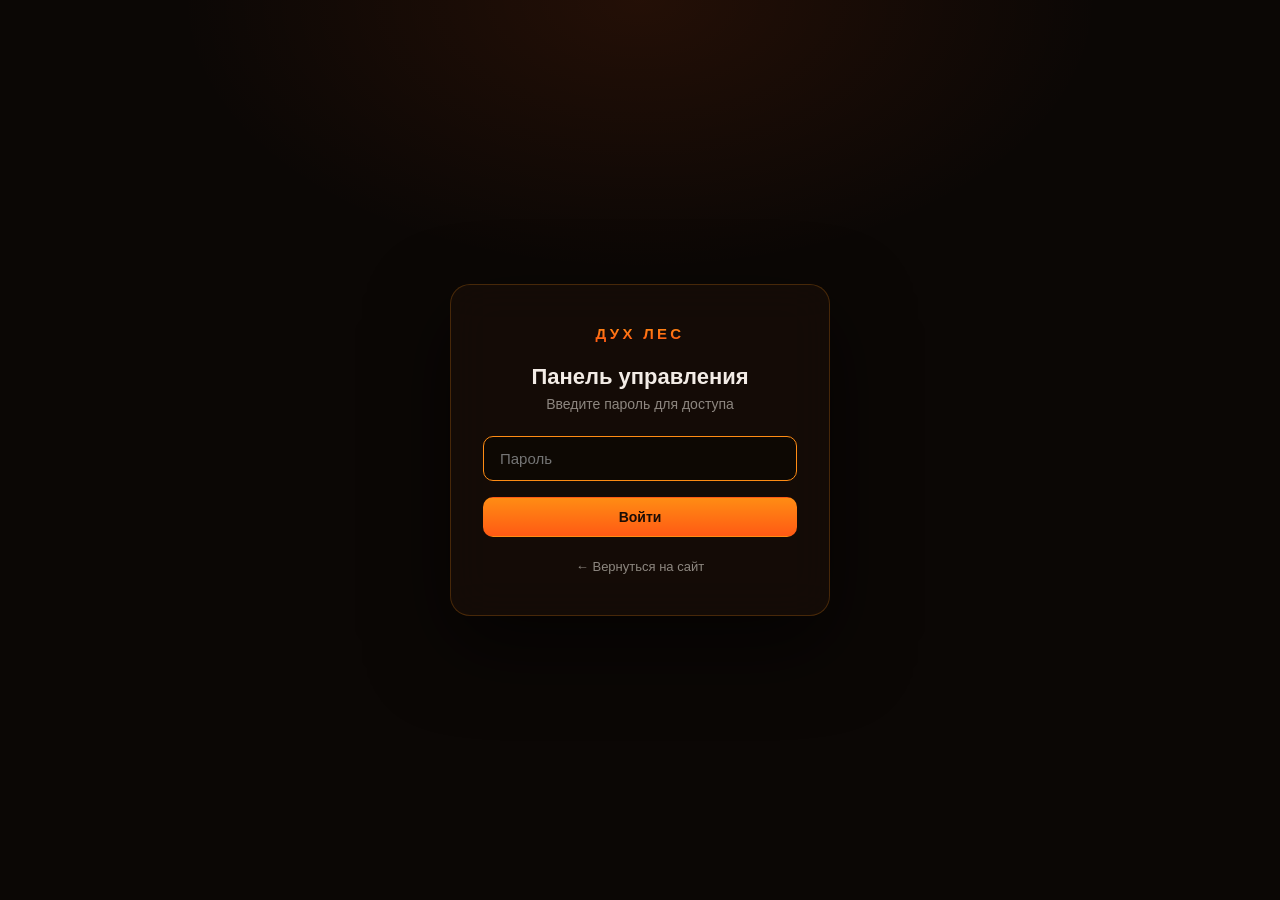
==== admin.html @ a8490c64 "Add files via upload" ====
<!doctype html>
<html lang="ru">
<head>
  <meta charset="utf-8" />
  <meta name="viewport" content="width=device-width, initial-scale=1" />
  <meta name="robots" content="noindex, nofollow" />
  <title>Панель управления · Дух Лес</title>
  <link rel="stylesheet" href="admin.css?v=3" />
</head>
<body>

  <!-- ЭКРАН ВХОДА -->
  <section class="login" id="login-screen">
    <form class="login__card" id="login-form" autocomplete="off">
      <div class="login__logo">ДУХ ЛЕС</div>
      <h1 class="login__title">Панель управления</h1>
      <p class="login__sub">Введите пароль для доступа</p>
      <input class="login__input" type="password" id="login-pass"
             placeholder="Пароль" autocomplete="current-password" required />
      <button class="btn btn--primary login__btn" type="submit" id="login-btn">Войти</button>
      <p class="login__error" id="login-error" hidden></p>
      <a class="login__back" href="index.html">← Вернуться на сайт</a>
    </form>
  </section>

  <!-- ДАШБОРД -->
  <main class="dash" id="dash" hidden style="display:none">
    <header class="dash__top">
      <div class="dash__brand">Дух&nbsp;Лес · Видеоматериалы</div>
      <div class="dash__actions">
        <a class="btn btn--ghost" href="index.html">На сайт</a>
        <button class="btn btn--ghost" id="logout-btn" type="button">Выйти</button>
      </div>
    </header>

    <div class="dash__body">

      <!-- ФОРМА ДОБАВЛЕНИЯ / РЕДАКТИРОВАНИЯ -->
      <section class="panel">
        <h2 class="panel__title" id="form-title">Добавить ролик</h2>
        <form class="vform" id="video-form">
          <input type="hidden" id="f-id" />

          <label class="vform__row">
            <span>Название *</span>
            <input id="f-title" maxlength="160" required />
          </label>

          <label class="vform__row">
            <span>Категория (тег)</span>
            <input id="f-tag" maxlength="40" placeholder="Философия, Традиции…" />
          </label>

          <label class="vform__row">
            <span>Длительность</span>
            <input id="f-duration" maxlength="12" placeholder="12:34" />
          </label>

          <label class="vform__row">
            <span>Ссылка на видео</span>
            <input id="f-url" placeholder="https://youtu.be/… или https://…" />
          </label>

          <label class="vform__row">
            <span>Тип</span>
            <select id="f-type">
              <option value="">Определить автоматически</option>
              <option value="youtube">YouTube</option>
              <option value="link">Внешняя ссылка</option>
              <option value="mp4">Видеофайл (mp4)</option>
            </select>
          </label>

          <label class="vform__row">
            <span>Превью (URL картинки)</span>
            <input id="f-thumb" placeholder="Пусто = авто-превью YouTube" />
          </label>

          <div class="vform__uploads">
            <label class="upload">
              <span>⬆ Загрузить превью</span>
              <input type="file" id="f-thumb-file" accept="image/*" hidden />
            </label>
            <label class="upload">
              <span>⬆ Загрузить mp4</span>
              <input type="file" id="f-video-file" accept="video/mp4,video/webm" hidden />
            </label>
            <span class="upload__status" id="upload-status"></span>
          </div>

          <label class="vform__row vform__row--area">
            <span>Описание</span>
            <textarea id="f-desc" maxlength="600" rows="3"
                      placeholder="Короткое описание ролика"></textarea>
          </label>

          <div class="vform__buttons">
            <button class="btn btn--primary" type="submit" id="save-btn">Добавить</button>
            <button class="btn btn--ghost" type="button" id="reset-btn" hidden>Отмена</button>
          </div>
          <p class="vform__msg" id="form-msg" hidden></p>
        </form>
      </section>

      <!-- СПИСОК РОЛИКОВ -->
      <section class="panel">
        <h2 class="panel__title">Все ролики (<span id="count">0</span>)</h2>
        <p class="panel__hint">Перетаскивать не нужно — используйте стрелки ↑ ↓ для порядка.</p>
        <div class="vlist" id="video-list"></div>
      </section>

    </div>

    <!-- КАТАЛОГ МАСЕЛ: наличие, остаток, видимость на сайте -->
    <div class="dash__body dash__body--wide">
      <section class="panel panel--wide">
        <h2 class="panel__title">Каталог масел (<span id="cat-count">0</span>)</h2>
        <p class="panel__hint">
          «В наличии» — выключите, чтобы товар остался на сайте, но был затемнён и недоступен для заказа.
          «Показывать на сайте» — выключите, чтобы товар полностью пропал с витрины.
        </p>
        <div class="clist" id="catalog-list"></div>
      </section>
    </div>
  </main>

  <script src="admin.js?v=3"></script>
</body>
</html>
---- admin.css ----
/* ══════════════════════════════════════════
   Админ-панель «Дух Лес» — самостоятельные стили
══════════════════════════════════════════ */
:root {
  --bg:        #0b0705;
  --panel:     rgba(24, 15, 8, 0.72);
  --panel-brd: rgba(255, 140, 20, 0.22);
  --accent:    #ff8c14;
  --accent-2:  #ff5a14;
  --txt:       #f3ece6;
  --txt-dim:   rgba(243, 236, 230, 0.55);
  --danger:    #ff4d4d;
}

* { box-sizing: border-box; }

/* Железобетонное скрытие: перебивает любые сторонние стили (расширения браузера).
   Без этого дашборд мог просвечивать под экраном входа. */
[hidden] { display: none !important; }

body {
  margin: 0;
  min-height: 100vh;
  background:
    radial-gradient(ellipse 60% 50% at 50% 0%, rgba(255, 90, 20, 0.10), transparent 60%),
    var(--bg);
  color: var(--txt);
  font-family: -apple-system, BlinkMacSystemFont, 'Segoe UI', Roboto, Helvetica, Arial, sans-serif;
  -webkit-font-smoothing: antialiased;
}

/* ── Кнопки ── */
.btn {
  display: inline-flex;
  align-items: center;
  justify-content: center;
  gap: 8px;
  padding: 11px 20px;
  border-radius: 10px;
  border: 1px solid var(--panel-brd);
  background: rgba(255, 90, 20, 0.08);
  color: var(--txt);
  font-size: 14px;
  font-weight: 600;
  text-decoration: none;
  cursor: pointer;
  transition: background 0.2s, border-color 0.2s, transform 0.12s, opacity 0.2s;
}
.btn:hover { border-color: rgba(255, 140, 20, 0.55); background: rgba(255, 140, 20, 0.16); }
.btn:active { transform: translateY(1px); }
.btn:disabled { opacity: 0.5; cursor: default; }
.btn--primary {
  border-color: transparent;
  background: linear-gradient(180deg, var(--accent) 0%, var(--accent-2) 100%);
  color: #1a0d05;
}
.btn--primary:hover { filter: brightness(1.08); background: linear-gradient(180deg, var(--accent) 0%, var(--accent-2) 100%); }
.btn--ghost { background: transparent; }
.btn--danger { border-color: rgba(255, 77, 77, 0.4); color: var(--danger); background: rgba(255, 77, 77, 0.08); }
.btn--danger:hover { background: rgba(255, 77, 77, 0.18); border-color: rgba(255, 77, 77, 0.7); }
.btn--sm { padding: 7px 12px; font-size: 12px; border-radius: 8px; }

/* ══ ЭКРАН ВХОДА ══ */
.login {
  min-height: 100vh;
  display: flex;
  align-items: center;
  justify-content: center;
  padding: 24px;
}
.login__card {
  width: 100%;
  max-width: 380px;
  background: var(--panel);
  border: 1px solid var(--panel-brd);
  border-radius: 20px;
  padding: 40px 32px;
  text-align: center;
  backdrop-filter: blur(20px);
  -webkit-backdrop-filter: blur(20px);
  box-shadow: 0 30px 80px rgba(0,0,0,0.6);
}
.login__logo {
  font-weight: 800;
  letter-spacing: 0.22em;
  font-size: 15px;
  background: linear-gradient(180deg, var(--accent) 0%, var(--accent-2) 100%);
  -webkit-background-clip: text;
  background-clip: text;
  -webkit-text-fill-color: transparent;
  margin-bottom: 22px;
}
.login__title { font-size: 22px; margin: 0 0 6px; }
.login__sub { color: var(--txt-dim); font-size: 14px; margin: 0 0 24px; }
.login__input {
  width: 100%;
  padding: 13px 16px;
  border-radius: 10px;
  border: 1px solid var(--panel-brd);
  background: rgba(0,0,0,0.35);
  color: var(--txt);
  font-size: 15px;
  margin-bottom: 16px;
}
.login__input:focus { outline: none; border-color: var(--accent); }
.login__btn { width: 100%; }
.login__error {
  color: var(--danger);
  font-size: 13px;
  margin: 14px 0 0;
}
.login__back {
  display: inline-block;
  margin-top: 22px;
  color: var(--txt-dim);
  font-size: 13px;
  text-decoration: none;
}
.login__back:hover { color: var(--accent); }

/* ══ ДАШБОРД ══ */
.dash__top {
  position: sticky;
  top: 0;
  z-index: 10;
  display: flex;
  align-items: center;
  justify-content: space-between;
  gap: 16px;
  padding: 16px 24px;
  background: rgba(11, 7, 5, 0.85);
  backdrop-filter: blur(14px);
  -webkit-backdrop-filter: blur(14px);
  border-bottom: 1px solid var(--panel-brd);
}
.dash__brand { font-weight: 700; letter-spacing: 0.04em; }
.dash__actions { display: flex; gap: 10px; }

.dash__body {
  max-width: 1100px;
  margin: 0 auto;
  padding: 28px 24px 80px;
  display: grid;
  grid-template-columns: minmax(320px, 420px) 1fr;
  gap: 24px;
  align-items: start;
}
@media (max-width: 900px) {
  .dash__body { grid-template-columns: 1fr; }
}
/* Блок каталога — на всю ширину, без второй колонки */
.dash__body--wide {
  grid-template-columns: 1fr;
  padding-top: 0;
}

.panel {
  background: var(--panel);
  border: 1px solid var(--panel-brd);
  border-radius: 18px;
  padding: 24px;
}
.panel--wide { max-width: none; }
.panel__title { font-size: 17px; margin: 0 0 4px; }
.panel__hint { color: var(--txt-dim); font-size: 12px; margin: 0 0 16px; }

/* ── Форма ── */
.vform { display: flex; flex-direction: column; gap: 14px; margin-top: 16px; }
.vform__row { display: flex; flex-direction: column; gap: 6px; font-size: 13px; color: var(--txt-dim); }
.vform__row input,
.vform__row select,
.vform__row textarea {
  padding: 11px 13px;
  border-radius: 9px;
  border: 1px solid var(--panel-brd);
  background: rgba(0,0,0,0.35);
  color: var(--txt);
  font-size: 14px;
  font-family: inherit;
}
.vform__row input:focus,
.vform__row select:focus,
.vform__row textarea:focus { outline: none; border-color: var(--accent); }
.vform__row--area textarea { resize: vertical; }

.vform__uploads {
  display: flex;
  flex-wrap: wrap;
  align-items: center;
  gap: 10px;
}
.upload {
  display: inline-flex;
  align-items: center;
  padding: 8px 14px;
  border-radius: 8px;
  border: 1px dashed rgba(255, 140, 20, 0.4);
  color: var(--accent);
  font-size: 12.5px;
  font-weight: 600;
  cursor: pointer;
  transition: background 0.2s;
}
.upload:hover { background: rgba(255, 140, 20, 0.1); }
.upload__status { font-size: 12px; color: var(--txt-dim); }
.upload__status.is-err { color: var(--danger); }
.upload__status.is-ok { color: #57d38c; }

.vform__buttons { display: flex; gap: 10px; margin-top: 4px; }
.vform__msg { font-size: 13px; margin: 6px 0 0; }
.vform__msg.is-ok { color: #57d38c; }
.vform__msg.is-err { color: var(--danger); }

/* ── Список роликов ── */
.vlist { display: flex; flex-direction: column; gap: 12px; margin-top: 16px; }
.vitem {
  display: grid;
  grid-template-columns: 88px 1fr auto;
  gap: 14px;
  align-items: center;
  padding: 12px;
  border-radius: 12px;
  border: 1px solid var(--panel-brd);
  background: rgba(0,0,0,0.25);
}
.vitem__thumb {
  width: 88px;
  height: 50px;
  border-radius: 7px;
  background: #150a04 center/cover no-repeat;
  border: 1px solid rgba(255,255,255,0.06);
  flex-shrink: 0;
  position: relative;
  overflow: hidden;
}
.vitem__thumb-ph {
  position: absolute; inset: 0;
  display: flex; align-items: center; justify-content: center;
  color: rgba(255,140,20,0.5); font-size: 18px;
}
.vitem__main { min-width: 0; }
.vitem__title {
  font-size: 14px; font-weight: 600;
  white-space: nowrap; overflow: hidden; text-overflow: ellipsis;
}
.vitem__sub { font-size: 12px; color: var(--txt-dim); margin-top: 3px; }
.vitem__type {
  display: inline-block;
  font-size: 10px; font-weight: 700; letter-spacing: 0.08em; text-transform: uppercase;
  color: var(--accent);
  border: 1px solid rgba(255,140,20,0.3);
  border-radius: 5px; padding: 1px 6px; margin-right: 6px;
}
.vitem__actions { display: flex; gap: 6px; align-items: center; }
.iconbtn {
  width: 32px; height: 32px;
  display: inline-flex; align-items: center; justify-content: center;
  border-radius: 8px;
  border: 1px solid var(--panel-brd);
  background: transparent;
  color: var(--txt);
  font-size: 14px;
  cursor: pointer;
  transition: background 0.18s, border-color 0.18s, opacity 0.18s;
}
.iconbtn:hover { background: rgba(255,140,20,0.14); border-color: rgba(255,140,20,0.5); }
.iconbtn:disabled { opacity: 0.3; cursor: default; }
.iconbtn--danger:hover { background: rgba(255,77,77,0.16); border-color: rgba(255,77,77,0.6); color: var(--danger); }

.vlist__empty { color: var(--txt-dim); font-size: 14px; padding: 20px 0; text-align: center; }

@media (max-width: 560px) {
  .vitem { grid-template-columns: 64px 1fr; }
  .vitem__thumb { width: 64px; height: 40px; }
  .vitem__actions { grid-column: 1 / -1; justify-content: flex-end; }
}

/* ══ КАТАЛОГ МАСЕЛ (наличие / остаток / видимость) ══ */
.clist { display: flex; flex-direction: column; gap: 10px; margin-top: 18px; }
.clist__group {
  margin-top: 22px;
  font-size: 11px; font-weight: 700;
  letter-spacing: 0.10em; text-transform: uppercase;
  color: var(--accent);
}
.clist__group:first-child { margin-top: 0; }

.citem {
  display: grid;
  grid-template-columns: 1.4fr auto auto auto;
  gap: 16px;
  align-items: center;
  padding: 14px 16px;
  border-radius: 12px;
  border: 1px solid var(--panel-brd);
  background: rgba(0,0,0,0.25);
  transition: opacity 0.2s, border-color 0.2s;
}
.citem--out { opacity: 0.55; }
.citem--hidden { border-color: rgba(255,77,77,0.4); }

.citem__name { font-size: 14px; font-weight: 600; }
.citem__id { display: block; font-size: 11px; color: var(--txt-dim); font-weight: 400; margin-top: 2px; }

.citem__prices { display: flex; gap: 8px; }
.citem__price { display: flex; flex-direction: column; gap: 4px; font-size: 10.5px; color: var(--txt-dim); }
.citem__price input {
  width: 78px;
  padding: 7px 9px;
  border-radius: 7px;
  border: 1px solid var(--panel-brd);
  background: rgba(0,0,0,0.35);
  color: var(--txt);
  font-size: 13px;
  font-family: inherit;
}
.citem__price input:focus { outline: none; border-color: var(--accent); }

.citem__stock { display: flex; flex-direction: column; gap: 4px; font-size: 10.5px; color: var(--txt-dim); }
.citem__stock input {
  width: 64px;
  padding: 7px 9px;
  border-radius: 7px;
  border: 1px solid var(--panel-brd);
  background: rgba(0,0,0,0.35);
  color: var(--txt);
  font-size: 13px;
  font-family: inherit;
}
.citem__stock input:focus { outline: none; border-color: var(--accent); }

.citem__toggles { display: flex; flex-direction: column; gap: 8px; }
.toggle { display: inline-flex; align-items: center; gap: 8px; cursor: pointer; font-size: 12px; color: var(--txt-dim); user-select: none; }
.toggle input { position: absolute; opacity: 0; width: 0; height: 0; }
.toggle__track {
  position: relative;
  width: 34px; height: 20px;
  border-radius: 999px;
  background: rgba(255,255,255,0.14);
  flex-shrink: 0;
  transition: background 0.2s;
}
.toggle__track::after {
  content: '';
  position: absolute;
  top: 2px; left: 2px;
  width: 16px; height: 16px;
  border-radius: 50%;
  background: #fff;
  transition: transform 0.2s;
}
.toggle input:checked + .toggle__track {
  background: linear-gradient(180deg, var(--accent) 0%, var(--accent-2) 100%);
}
.toggle input:checked + .toggle__track::after { transform: translateX(14px); }
.toggle__label.is-off { color: var(--danger); }

.citem__status {
  font-size: 11px;
  color: var(--txt-dim);
  min-height: 14px;
}
.citem__status.is-ok { color: #57d38c; }
.citem__status.is-err { color: var(--danger); }

@media (max-width: 860px) {
  .citem { grid-template-columns: 1fr; }
  .citem__prices { flex-wrap: wrap; }
}
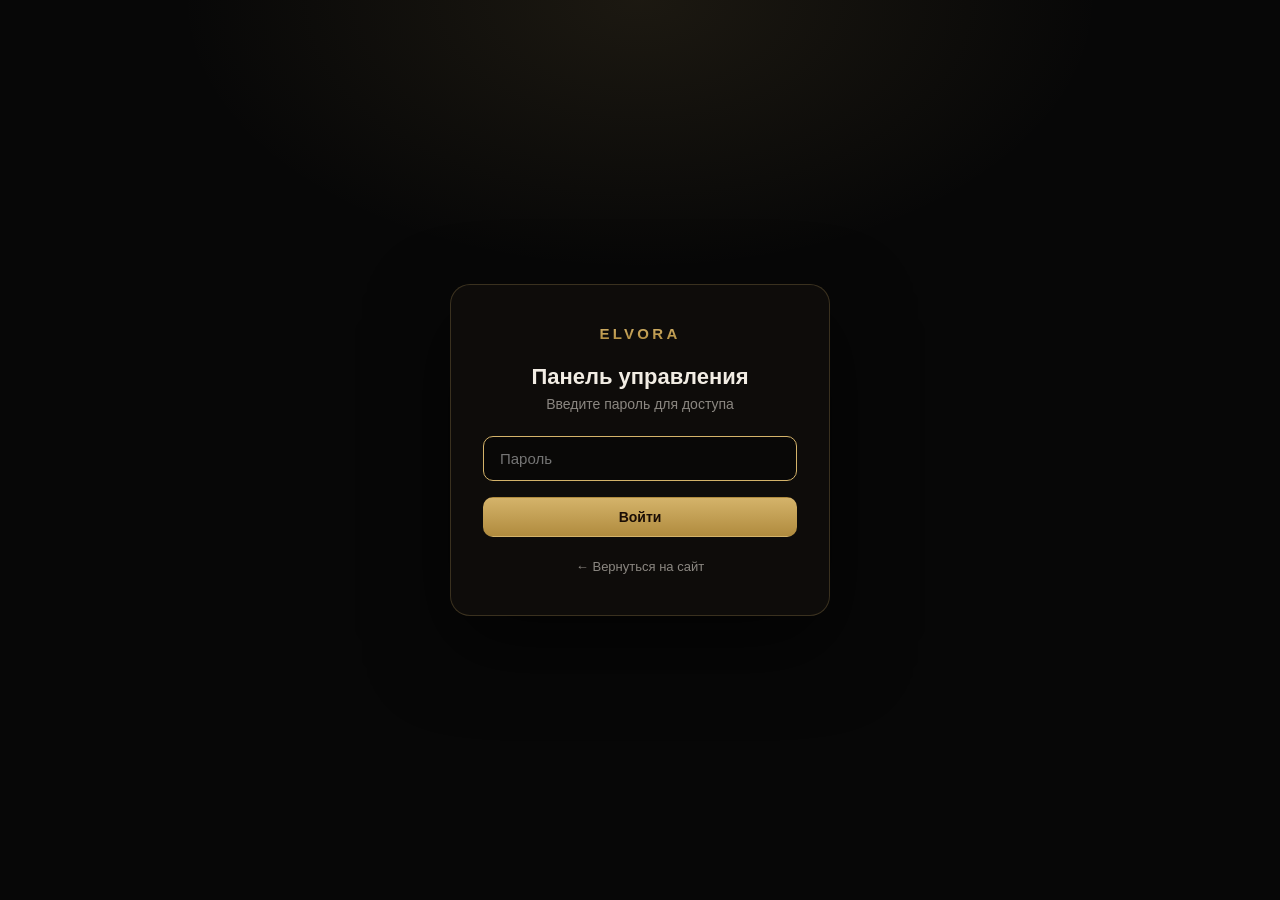
==== commit 3dc1441b: "Add files via upload" ====
--- a/admin.html
+++ b/admin.html
@@ -4,15 +4,15 @@
   <meta charset="utf-8" />
   <meta name="viewport" content="width=device-width, initial-scale=1" />
   <meta name="robots" content="noindex, nofollow" />
-  <title>Панель управления · Дух Лес</title>
-  <link rel="stylesheet" href="admin.css?v=3" />
+  <title>Панель управления · ELVORA</title>
+  <link rel="stylesheet" href="admin.css?v=4" />
 </head>
 <body>
 
   <!-- ЭКРАН ВХОДА -->
   <section class="login" id="login-screen">
     <form class="login__card" id="login-form" autocomplete="off">
-      <div class="login__logo">ДУХ ЛЕС</div>
+      <div class="login__logo">ELVORA</div>
       <h1 class="login__title">Панель управления</h1>
       <p class="login__sub">Введите пароль для доступа</p>
       <input class="login__input" type="password" id="login-pass"
@@ -26,7 +26,7 @@
   <!-- ДАШБОРД -->
   <main class="dash" id="dash" hidden style="display:none">
     <header class="dash__top">
-      <div class="dash__brand">Дух&nbsp;Лес · Видеоматериалы</div>
+      <div class="dash__brand">ELVORA · Панель управления</div>
       <div class="dash__actions">
         <a class="btn btn--ghost" href="index.html">На сайт</a>
         <button class="btn btn--ghost" id="logout-btn" type="button">Выйти</button>
@@ -122,8 +122,20 @@
         <div class="clist" id="catalog-list"></div>
       </section>
     </div>
+
+    <!-- СОЦСЕТИ В ПОДВАЛЕ: адрес ссылки и показ иконки -->
+    <div class="dash__body dash__body--wide">
+      <section class="panel panel--wide">
+        <h2 class="panel__title">Соцсети в подвале (<span id="soc-count">0</span>)</h2>
+        <p class="panel__hint">
+          Вставьте адрес ссылки для каждой иконки. «Показывать» — выключите, чтобы иконка
+          пропала из подвала сайта. Ссылка должна начинаться с http:// или https://.
+        </p>
+        <div class="slist" id="socials-list"></div>
+      </section>
+    </div>
   </main>
 
-  <script src="admin.js?v=3"></script>
+  <script src="admin.js?v=4"></script>
 </body>
 </html>
--- a/admin.css
+++ b/admin.css
@@ -1,15 +1,18 @@
 /* ══════════════════════════════════════════
-   Админ-панель «Дух Лес» — самостоятельные стили
+   Админ-панель ELVORA — самостоятельные стили
+   Палитра совпадает с витриной: чёрная база и золото
+   (#D4B36A / #F3E3B8 / #B08B3E), без прежних оранжевых акцентов.
 ══════════════════════════════════════════ */
 :root {
-  --bg:        #0b0705;
-  --panel:     rgba(24, 15, 8, 0.72);
-  --panel-brd: rgba(255, 140, 20, 0.22);
-  --accent:    #ff8c14;
-  --accent-2:  #ff5a14;
-  --txt:       #f3ece6;
-  --txt-dim:   rgba(243, 236, 230, 0.55);
-  --danger:    #ff4d4d;
+  --bg:        #070707;
+  --panel:     rgba(18, 16, 13, 0.72);
+  --panel-brd: rgba(212, 179, 106, 0.22);
+  --accent:    #D4B36A;
+  --accent-2:  #B08B3E;
+  --accent-lt: #F3E3B8;
+  --txt:       #f2ede4;
+  --txt-dim:   rgba(242, 237, 228, 0.55);
+  --danger:    #e2574f;
 }
 
 * { box-sizing: border-box; }
@@ -22,7 +25,7 @@
   margin: 0;
   min-height: 100vh;
   background:
-    radial-gradient(ellipse 60% 50% at 50% 0%, rgba(255, 90, 20, 0.10), transparent 60%),
+    radial-gradient(ellipse 60% 50% at 50% 0%, rgba(212, 179, 106, 0.10), transparent 60%),
     var(--bg);
   color: var(--txt);
   font-family: -apple-system, BlinkMacSystemFont, 'Segoe UI', Roboto, Helvetica, Arial, sans-serif;
@@ -38,7 +41,7 @@
   padding: 11px 20px;
   border-radius: 10px;
   border: 1px solid var(--panel-brd);
-  background: rgba(255, 90, 20, 0.08);
+  background: rgba(212, 179, 106, 0.08);
   color: var(--txt);
   font-size: 14px;
   font-weight: 600;
@@ -46,7 +49,7 @@
   cursor: pointer;
   transition: background 0.2s, border-color 0.2s, transform 0.12s, opacity 0.2s;
 }
-.btn:hover { border-color: rgba(255, 140, 20, 0.55); background: rgba(255, 140, 20, 0.16); }
+.btn:hover { border-color: rgba(212, 179, 106, 0.55); background: rgba(212, 179, 106, 0.16); }
 .btn:active { transform: translateY(1px); }
 .btn:disabled { opacity: 0.5; cursor: default; }
 .btn--primary {
@@ -194,14 +197,14 @@
   align-items: center;
   padding: 8px 14px;
   border-radius: 8px;
-  border: 1px dashed rgba(255, 140, 20, 0.4);
+  border: 1px dashed rgba(212, 179, 106, 0.4);
   color: var(--accent);
   font-size: 12.5px;
   font-weight: 600;
   cursor: pointer;
   transition: background 0.2s;
 }
-.upload:hover { background: rgba(255, 140, 20, 0.1); }
+.upload:hover { background: rgba(212, 179, 106, 0.1); }
 .upload__status { font-size: 12px; color: var(--txt-dim); }
 .upload__status.is-err { color: var(--danger); }
 .upload__status.is-ok { color: #57d38c; }
@@ -236,7 +239,7 @@
 .vitem__thumb-ph {
   position: absolute; inset: 0;
   display: flex; align-items: center; justify-content: center;
-  color: rgba(255,140,20,0.5); font-size: 18px;
+  color: rgba(212,179,106,0.5); font-size: 18px;
 }
 .vitem__main { min-width: 0; }
 .vitem__title {
@@ -248,7 +251,7 @@
   display: inline-block;
   font-size: 10px; font-weight: 700; letter-spacing: 0.08em; text-transform: uppercase;
   color: var(--accent);
-  border: 1px solid rgba(255,140,20,0.3);
+  border: 1px solid rgba(212,179,106,0.3);
   border-radius: 5px; padding: 1px 6px; margin-right: 6px;
 }
 .vitem__actions { display: flex; gap: 6px; align-items: center; }
@@ -263,7 +266,7 @@
   cursor: pointer;
   transition: background 0.18s, border-color 0.18s, opacity 0.18s;
 }
-.iconbtn:hover { background: rgba(255,140,20,0.14); border-color: rgba(255,140,20,0.5); }
+.iconbtn:hover { background: rgba(212,179,106,0.14); border-color: rgba(212,179,106,0.5); }
 .iconbtn:disabled { opacity: 0.3; cursor: default; }
 .iconbtn--danger:hover { background: rgba(255,77,77,0.16); border-color: rgba(255,77,77,0.6); color: var(--danger); }
 
@@ -363,7 +366,38 @@
 .citem__status.is-ok { color: #57d38c; }
 .citem__status.is-err { color: var(--danger); }
 
+/* ── Соцсети в подвале ── */
+.slist { display: flex; flex-direction: column; gap: 10px; margin-top: 18px; }
+.sitem {
+  display: grid;
+  grid-template-columns: minmax(150px, 220px) 1fr auto;
+  gap: 16px;
+  align-items: center;
+  padding: 14px 16px;
+  border-radius: 12px;
+  border: 1px solid var(--panel-brd);
+  background: rgba(0,0,0,0.25);
+  transition: opacity 0.2s, border-color 0.2s;
+}
+/* Скрытая иконка гасится и подсвечивается рамкой — так в списке сразу
+   видно, что именно не показывается на сайте. */
+.sitem--hidden { opacity: 0.55; border-color: rgba(226, 87, 79, 0.4); }
+.sitem__url { display: block; }
+.sitem__url input {
+  width: 100%;
+  padding: 9px 12px;
+  border-radius: 8px;
+  border: 1px solid var(--panel-brd);
+  background: rgba(0,0,0,0.35);
+  color: var(--txt);
+  font-size: 13px;
+  font-family: inherit;
+}
+.sitem__url input:focus { outline: none; border-color: var(--accent); }
+.sitem__toggles { display: flex; align-items: center; }
+
 @media (max-width: 860px) {
   .citem { grid-template-columns: 1fr; }
   .citem__prices { flex-wrap: wrap; }
-}
+  .sitem { grid-template-columns: 1fr; }
+}
